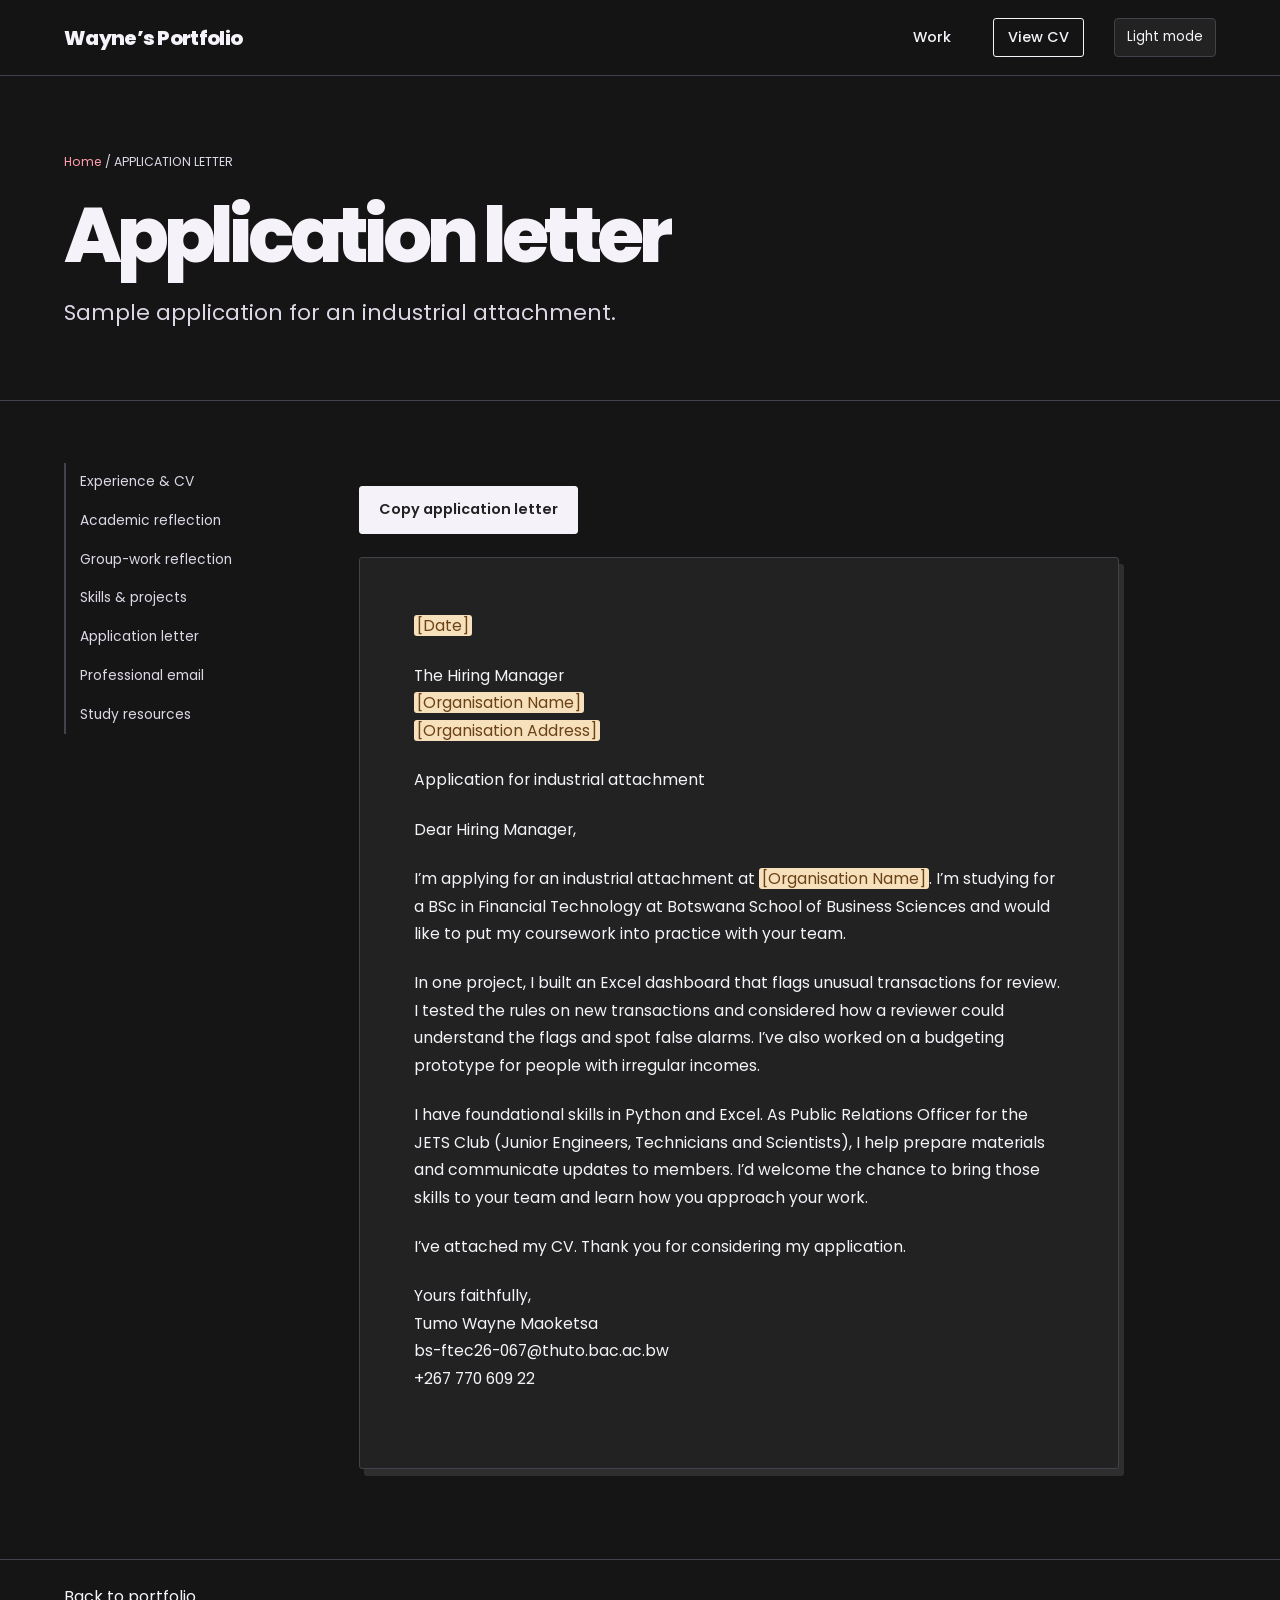
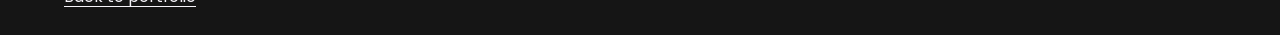
==== application-letter.html @ be2ab636 "Publish Wayne's Portfolio" ====
<!doctype html><html lang="en"><head><meta charset="utf-8"><meta name="viewport" content="width=device-width, initial-scale=1"><meta name="theme-color" content="#151515"><meta name="description" content="A formal application letter for an industrial attachment placement in Financial Technology."><title>Application Letter | Wayne's Portfolio</title><link rel="stylesheet" href="assets/style.css"><link rel="stylesheet" href="assets/portfolio.css"><script src="assets/main.js" defer></script><script defer src="assets/theme.js"></script></head><body class="dark"><a class="skip" href="#main">Skip to main content</a><header class="site-header"><div class="wrap header-in"><a class="logo" href="index.html" aria-label="Wayne portfolio home">Wayne’s Portfolio</a><button class="menu-btn" type="button" aria-expanded="false" aria-controls="main-nav">Menu</button><nav class="nav" id="main-nav" aria-label="Main navigation">
  <a href="index.html#portfolio">Work</a>
  <a class="nav-cv" href="cv.html">View CV</a>
</nav><button type="button" class="theme-toggle" data-theme-toggle aria-label="Dark mode" aria-pressed="true"><span data-theme-label>Light mode</span></button></div></header><main id="main"><section class="page-hero"><div class="wrap"><div class="crumb"><a href="index.html">Home</a> / APPLICATION LETTER</div><h1 class="display">Application letter</h1><p class="lead">Sample application for an industrial attachment.</p></div></section><div class="wrap content-area"><aside class="side" aria-label="Portfolio sections"><a href="cv.html">Experience & CV</a><a href="academic-reflection.html">Academic reflection</a><a href="group-reflection.html">Group-work reflection</a><a href="projects.html">Skills & projects</a><a href="application-letter.html">Application letter</a><a href="email-template.html">Professional email</a><a href="study-tips.html">Study resources</a></aside><div class="prose"><div class="copy-actions"><button type="button" class="btn" data-copy="letter-source">Copy application letter</button><span class="copy-note" role="status"></span></div><div id="letter-source" class="letter-paper" data-raw="[Date]

The Hiring Manager
[Organisation Name]
[Organisation Address]

Application for industrial attachment

Dear Hiring Manager,

I’m applying for an industrial attachment at [Organisation Name]. I’m studying for a BSc in Financial Technology at Botswana School of Business Sciences and would like to put my coursework into practice with your team.

In one project, I built an Excel dashboard that flags unusual transactions for review. I tested the rules on new transactions and considered how a reviewer could understand the flags and spot false alarms. I’ve also worked on a budgeting prototype for people with irregular incomes.

I have foundational skills in Python and Excel. As Public Relations Officer for the JETS Club (Junior Engineers, Technicians and Scientists), I help prepare materials and communicate updates to members. I’d welcome the chance to bring those skills to your team and learn how you approach your work.

I’ve attached my CV. Thank you for considering my application.

Yours faithfully,
Tumo Wayne Maoketsa
bs-ftec26-067@thuto.bac.ac.bw
+267 770 609 22"><p><span class="placeholder">[Date]</span></p><p>The Hiring Manager
<span class="placeholder">[Organisation Name]</span>
<span class="placeholder">[Organisation Address]</span></p><p>Application for industrial attachment</p><p>Dear Hiring Manager,</p><p>I’m applying for an industrial attachment at <span class="placeholder">[Organisation Name]</span>. I’m studying for a BSc in Financial Technology at Botswana School of Business Sciences and would like to put my coursework into practice with your team.</p><p>In one project, I built an Excel dashboard that flags unusual transactions for review. I tested the rules on new transactions and considered how a reviewer could understand the flags and spot false alarms. I’ve also worked on a budgeting prototype for people with irregular incomes.</p><p>I have foundational skills in Python and Excel. As Public Relations Officer for the JETS Club (Junior Engineers, Technicians and Scientists), I help prepare materials and communicate updates to members. I’d welcome the chance to bring those skills to your team and learn how you approach your work.</p><p>I’ve attached my CV. Thank you for considering my application.</p><p>Yours faithfully,
Tumo Wayne Maoketsa
bs-ftec26-067@thuto.bac.ac.bw
+267 770 609 22</p></div></div></div></main><footer class="footer"><div class="wrap"><a class="footer-home" href="index.html">Back to portfolio</a></div></footer></body></html>
---- assets/style.css ----
:root{--bg:#0a1116;--panel:#111d22;--panel2:#14252a;--ink:#edf5ed;--muted:#9bb1ac;--muted2:#79938c;--line:#29413e;--accent:#bafa79;--accent2:#71dfc5;--orange:#ffb98a;--max:1190px;--body:system-ui,-apple-system,BlinkMacSystemFont,"Segoe UI",sans-serif;--display:Georgia,"Times New Roman",serif}
*{box-sizing:border-box}html{scroll-behavior:smooth}body{margin:0;background:var(--bg);color:var(--ink);font-family:var(--body);font-size:16px;line-height:1.65;-webkit-font-smoothing:antialiased}body:before{content:"";position:fixed;inset:0;z-index:-1;pointer-events:none;background:radial-gradient(ellipse 60% 35% at 94% -6%,#1e443a99,transparent),radial-gradient(ellipse 45% 30% at -10% 50%,#12303470,transparent)}::selection{background:var(--accent);color:#101b16}a{color:inherit}a:hover{color:var(--accent)}a:focus-visible,button:focus-visible{outline:3px solid var(--accent);outline-offset:3px}button{font:inherit}img{max-width:100%}p{margin:0 0 1.2rem}.skip{position:absolute;left:16px;top:-70px;padding:10px 14px;background:var(--accent);color:#07120e;z-index:50}.skip:focus{top:12px}.wrap{width:min(calc(100% - 56px),var(--max));margin:0 auto}.site-header{position:sticky;top:0;z-index:30;background:#0a1116e9;border-bottom:1px solid #29413ea8;backdrop-filter:blur(16px)}.header-in{min-height:76px;display:flex;align-items:center;gap:30px}.logo{display:flex;align-items:center;gap:12px;min-width:193px;text-decoration:none}.logo-mark{display:grid;place-items:center;width:43px;height:43px;background:var(--accent);color:#12251a;font-size:24px;line-height:1;font-weight:950;letter-spacing:-.1em;border-radius:10px}.logo-text{display:flex;flex-direction:column;line-height:1.1}.logo-text strong{font-weight:800;letter-spacing:.07em;font-size:.9rem}.logo-text small{font-size:.6rem;letter-spacing:.18em;color:var(--muted);margin-top:5px}.nav{display:flex;align-items:center;gap:19px;flex:1;justify-content:flex-end}.nav a{font-size:.76rem;white-space:nowrap;color:var(--muted);text-decoration:none;font-weight:650;transition:color .18s}.nav a:hover,.nav a.active{color:var(--accent)}.nav a.active:after{content:"";display:block;height:2px;margin-top:2px;background:var(--accent)}.menu-btn{display:none;background:none;border:1px solid var(--line);border-radius:8px;color:var(--ink);padding:7px 10px;cursor:pointer}.topbar-note{display:none}.eyebrow{font-size:.71rem;font-weight:800;letter-spacing:.19em;text-transform:uppercase;color:var(--accent);margin:0 0 18px}.eyebrow i{display:inline-block;height:6px;width:6px;background:var(--accent);border-radius:100%;margin:0 9px 2px 0}.display{font-family:var(--display);font-size:clamp(3.2rem,7.5vw,7.3rem);line-height:.99;letter-spacing:-.068em;font-weight:400;margin:0}.display em{color:var(--accent);font-weight:400}.lead{font-size:clamp(1.08rem,1.8vw,1.36rem);line-height:1.6;color:#cbd8cf;max-width:680px}.muted{color:var(--muted)}.tiny{font-size:.78rem;color:var(--muted2)}.kicker{font-size:.75rem;letter-spacing:.17em;text-transform:uppercase;color:var(--accent2);font-weight:750}.btn{display:inline-flex;align-items:center;justify-content:center;gap:10px;min-height:48px;padding:11px 19px;border-radius:7px;background:var(--accent);color:#142319;text-decoration:none;border:1px solid var(--accent);font-weight:800;transition:transform .18s,background .18s;cursor:pointer;font-size:.88rem}.btn:hover{background:#d4ffad;color:#132319;transform:translateY(-2px)}.btn.ghost{background:transparent;color:var(--ink);border-color:#48625b}.btn.ghost:hover{border-color:var(--accent);color:var(--accent)}.actions{display:flex;gap:12px;flex-wrap:wrap;margin-top:27px}.hero{min-height:690px;display:grid;grid-template-columns:1.22fr .78fr;align-items:center;gap:28px;padding:88px 0 82px}.hero .lead{margin-top:27px;max-width:625px}.hero-aside{position:relative;min-height:460px;display:grid;align-items:center;justify-items:center}.orbital{width:min(100%,430px);aspect-ratio:1;position:relative;display:grid;place-items:center;border:1px solid #36544a;border-radius:50%;background:radial-gradient(circle at center,#15362d 0%,#102420 42%,transparent 63%)}.orbital:before,.orbital:after{content:"";position:absolute;inset:12%;border:1px dashed #3d6658;border-radius:50%}.orbital:after{inset:27%;border:1px solid #5b856f}.orbital .glyph{font-size:clamp(8rem,16vw,14rem);font-weight:900;line-height:1;color:var(--accent);letter-spacing:-.14em;transform:translateX(-.08em)}.orbit-dot{position:absolute;width:15px;height:15px;border-radius:100%;background:var(--accent);top:11%;left:24%;box-shadow:0 0 28px #bafa7970}.orbit-label{position:absolute;background:var(--panel2);border:1px solid var(--line);padding:9px 13px;border-radius:4px;font-size:.66rem;letter-spacing:.1em;text-transform:uppercase;color:#d7e9de}.orbit-label.one{right:-3%;top:21%}.orbit-label.two{left:-6%;bottom:17%}.section{padding:80px 0;border-top:1px solid var(--line)}.section-head{display:flex;align-items:flex-end;justify-content:space-between;gap:20px;margin-bottom:30px}.section-title{font-family:var(--display);font-size:clamp(2.4rem,4.4vw,4.4rem);line-height:1.09;letter-spacing:-.055em;margin:0;font-weight:400}.section-intro{max-width:580px;color:var(--muted)}.grid-3{display:grid;grid-template-columns:repeat(3,minmax(0,1fr));gap:16px}.grid-2{display:grid;grid-template-columns:repeat(2,minmax(0,1fr));gap:18px}.card{background:linear-gradient(150deg,#16272b,#101b20);border:1px solid var(--line);border-radius:13px;padding:25px;min-width:0}.card h3{font-size:1.23rem;line-height:1.25;margin:13px 0}.card p{color:var(--muted);font-size:.94rem}.card .meta{font-size:.65rem;text-transform:uppercase;letter-spacing:.16em;color:var(--accent2);font-weight:750}.card .arrow{color:var(--accent);font-size:1.5rem;text-decoration:none}.stat-line{border-top:1px solid var(--line);display:grid;grid-template-columns:repeat(3,1fr);gap:20px;padding:25px 0;margin-top:42px}.stat strong{display:block;font-size:1.05rem}.stat span{display:block;font-size:.79rem;color:var(--muted);margin-top:2px}.feature{display:grid;grid-template-columns:.7fr 1.3fr;gap:50px;align-items:start}.feature .section-title{position:sticky;top:120px}.feature-copy p{font-size:1.1rem;color:#c1d2c9}.eyeline{width:90px;border-top:2px solid var(--accent);margin:0 0 23px}.pill{display:inline-flex;align-items:center;border:1px solid #3d5a53;background:#19352e;color:#d8ebdc;font-size:.71rem;font-weight:700;border-radius:100px;padding:5px 11px;margin:4px 4px 0 0}.pill.alt{background:#2c2924;border-color:#504337;color:#f3d7bc}.project{display:flex;flex-direction:column;gap:14px}.preview{height:155px;border:1px solid #38605a;border-radius:8px;background:linear-gradient(135deg,#17322e,#09181c);overflow:hidden;padding:13px}.preview-top{display:flex;gap:5px;align-items:center;margin-bottom:16px}.preview-top span{width:6px;height:6px;background:#59867a;border-radius:50%}.preview .mini-label{font-size:9px;letter-spacing:.11em;color:#b8d7c7}.mini-bars{display:flex;align-items:end;gap:8px;height:72px;margin-top:5px}.mini-bars i{display:block;flex:1;background:linear-gradient(0deg,#67c79f,#c3ff8c);border-radius:3px 3px 0 0}.preview.boka{display:grid;grid-template-columns:.8fr 1fr;gap:14px;align-items:center}.mini-health{width:75px;height:75px;border:1px solid #5b897a;border-radius:14px;display:grid;place-items:center;color:var(--accent);font-size:44px}.mini-lines i{display:block;height:8px;border-radius:10px;background:#467168;margin-bottom:11px}.mini-lines i:nth-child(2){width:69%;background:#adf38a}.mini-lines i:nth-child(3){width:85%}.preview.pula{display:flex;gap:14px;align-items:center}.mini-phone{width:80px;height:130px;border:2px solid #84ba9c;border-radius:13px;padding:11px 9px;background:#0f2729;display:flex;flex-direction:column;gap:8px}.mini-phone .amount{font-size:19px;font-weight:800;color:var(--accent)}.mini-phone span{display:block;height:10px;background:#37685b;border-radius:4px}.mini-phone span:nth-last-child(1){width:64%}.page-hero{padding:76px 0 50px;position:relative;border-bottom:1px solid var(--line)}.page-hero .display{font-size:clamp(3.4rem,6vw,6.2rem)}.page-hero .lead{max-width:780px;margin-top:23px}.crumb{font-size:.77rem;color:var(--muted);margin-bottom:25px}.crumb a{text-decoration:none;color:var(--accent2)}.content-area{display:grid;grid-template-columns:230px minmax(0,1fr);gap:65px;padding:62px 0 90px}.side{position:sticky;top:115px;align-self:start}.side .smallcap{font-size:.7rem;letter-spacing:.15em;color:var(--accent);font-weight:800;margin-bottom:18px}.side a{display:block;text-decoration:none;border-left:2px solid var(--line);color:var(--muted);font-size:.86rem;padding:8px 14px}.side a:hover{border-color:var(--accent);color:var(--accent)}.prose{max-width:760px}.prose h2{font-family:var(--display);font-size:2.3rem;line-height:1.1;font-weight:400;letter-spacing:-.04em;margin:0 0 25px}.prose h3{font-size:1.19rem;margin:35px 0 12px}.prose p{font-size:1.05rem;color:#cbdad1;line-height:1.9;margin-bottom:22px}.prose p strong{color:var(--ink)}.prose blockquote{margin:28px 0;border-left:3px solid var(--accent);padding:14px 0 14px 25px;font-family:var(--display);font-size:1.58rem;line-height:1.5;color:var(--ink)}.info-box{border:1px solid var(--line);background:#12231f;border-radius:11px;padding:20px 24px;margin:22px 0}.info-box p{font-size:.9rem;margin:0;color:var(--muted)}.info-box strong{color:var(--ink)}.number{font-size:.72rem;color:var(--accent2);letter-spacing:.1em;text-transform:uppercase;font-weight:800}.timeline{padding:8px 0 12px}.timeline-item{border-left:1px solid #3d6458;padding:0 0 30px 26px;position:relative}.timeline-item:before{content:"";position:absolute;width:9px;height:9px;background:var(--accent);border-radius:50%;top:7px;left:-5px}.timeline-item h3{margin:0 0 4px}.timeline-item p{font-size:.95rem;margin:0}.timeline-item .tiny{margin-bottom:10px}.inline-list{display:flex;flex-wrap:wrap;gap:7px;margin:14px 0}.detail-list{color:#cbdad1;padding-left:21px}.detail-list li{margin:9px 0}.article-wordcount{display:inline-block;background:#1a312b;color:var(--accent2);border:1px solid #426057;border-radius:5px;font-size:.8rem;padding:7px 12px;margin-bottom:25px}.stage{margin:0 0 30px;border-bottom:1px solid var(--line);padding-bottom:26px}.stage h3{margin:8px 0 14px;display:flex;gap:10px;align-items:center}.stage .stage-no{display:grid;place-items:center;background:var(--accent);color:#09231a;border-radius:5px;width:33px;height:33px;font-size:.82rem;font-weight:900}.stage p{margin:0}.letter-paper{background:#f3f4e9;border:1px solid #d5dccb;color:#22342b;border-radius:3px;padding:clamp(24px,5vw,54px);box-shadow:10px 12px 0 #193329;line-height:1.8}.letter-paper p{color:#28372f;font-size:.98rem;line-height:1.75;white-space:pre-line}.letter-paper strong{color:#17291b}.letter-paper .to{margin:25px 0}.letter-paper h2{font:700 1.05rem var(--body);letter-spacing:.02em;margin:26px 0}.letter-paper .placeholder{background:#f7e1bd;color:#6a4216;border-radius:3px;padding:0 3px}.copy-actions{display:flex;align-items:center;gap:12px;flex-wrap:wrap;margin:23px 0}.copy-note{font-size:.79rem;color:var(--muted)}.email-paper{border:1px solid #3a5c52;background:#12221e;border-radius:10px;overflow:hidden}.email-head{padding:18px 25px;border-bottom:1px solid var(--line);color:#c5d4ce;font-size:.86rem}.email-head div+div{margin-top:9px}.email-head b{display:inline-block;min-width:80px;color:var(--accent2)}.email-body{padding:30px 27px;white-space:pre-wrap;color:#d8e5db;line-height:1.85;font-size:1rem}.filterbar{display:flex;gap:8px;flex-wrap:wrap;margin:30px 0}.filterbar button{cursor:pointer;border:1px solid #48645b;border-radius:100px;padding:8px 16px;background:transparent;color:var(--muted);font-size:.86rem}.filterbar button.selected,.filterbar button:hover{background:var(--accent);color:#102419;border-color:var(--accent)}[hidden]{display:none!important}.project-stack{display:grid;gap:22px}.project-large{display:grid;grid-template-columns:1fr 1.15fr;gap:30px;border:1px solid var(--line);border-radius:12px;background:linear-gradient(140deg,#132623,#101b1f);padding:25px}.project-large .preview{height:100%;min-height:270px;display:grid;align-content:center;padding:25px}.project-large h2{font-family:var(--display);font-size:2.3rem;font-weight:400;letter-spacing:-.04em;line-height:1.1;margin:9px 0 15px}.project-large p{color:var(--muted)}.project-large .pill{margin:5px 4px 0 0}.project-large .footnote{margin:22px 0 0;font-size:.75rem;color:var(--muted2)}.skill-row{display:grid;grid-template-columns:1fr 1fr;gap:15px;margin:24px 0}.skill-row .card{padding:19px}.skill-row h3{margin:3px 0 8px}.pill-group{margin:10px 0 0}.split-callout{display:grid;grid-template-columns:1fr 1fr;gap:18px;margin:34px 0}.quote-big{font-family:var(--display);font-size:clamp(1.8rem,3vw,2.7rem);line-height:1.2;letter-spacing:-.04em;color:#edf7e9}.footer{border-top:1px solid var(--line);padding:48px 0 22px}.footer-upper{display:grid;grid-template-columns:1.2fr 1fr;gap:30px;padding-bottom:42px}.footer h2{font-family:var(--display);font-size:clamp(2rem,4vw,3.5rem);line-height:1.15;font-weight:400;letter-spacing:-.045em;margin:0 0 16px}.footer-links{display:grid;grid-template-columns:1fr 1fr;gap:7px 20px}.footer-links a{text-decoration:none;font-size:.85rem;color:var(--muted);padding:3px 0}.footer-bottom{border-top:1px solid var(--line);padding-top:20px;display:flex;justify-content:space-between;gap:20px;flex-wrap:wrap;font-size:.73rem;color:var(--muted2)}.resource-grid{display:grid;grid-template-columns:1fr 1fr;gap:18px;margin-top:25px}.resource-grid .card{padding:23px}.resource-grid .card h3{margin-top:6px}.divider{border:0;border-top:1px solid var(--line);margin:45px 0}.accent{color:var(--accent)}
@media(max-width:1140px){.nav{gap:11px}.nav a{font-size:.69rem}.logo{min-width:163px}.header-in{gap:14px}.hero{min-height:600px}.orbital{width:360px}}@media(max-width:900px){.menu-btn{display:block;margin-left:auto}.header-in{flex-wrap:wrap}.nav{display:none;flex:0 0 100%;justify-content:stretch;flex-direction:column;align-items:stretch;padding:6px 0 20px;gap:0}.nav.is-open{display:flex}.nav a{font-size:.96rem;padding:9px 5px;border-top:1px solid var(--line)}.nav a.active:after{display:none}.hero{grid-template-columns:1fr;padding:76px 0 45px;min-height:auto}.hero-aside{min-height:290px}.orbital{width:280px}.orbit-label.one{right:9%}.orbit-label.two{left:9%}.grid-3{grid-template-columns:1fr 1fr}.content-area{grid-template-columns:1fr;gap:30px}.side{position:static;display:flex;gap:5px;flex-wrap:wrap}.side .smallcap{flex:0 0 100%;margin-bottom:6px}.side a{border:1px solid var(--line);border-radius:6px;padding:6px 10px}.project-large{grid-template-columns:1fr}.project-large .preview{min-height:190px}.feature{grid-template-columns:1fr;gap:20px}.feature .section-title{position:static}}@media(max-width:600px){.wrap{width:min(calc(100% - 32px),var(--max))}.header-in{min-height:70px}.hero{padding:58px 0 34px}.hero-aside{min-height:290px}.orbital{width:240px}.orbit-label{font-size:.55rem}.orbit-label.one{right:0}.orbit-label.two{left:0}.section{padding:58px 0}.grid-3,.grid-2,.resource-grid,.split-callout,.skill-row,.footer-upper{grid-template-columns:1fr}.section-head{display:block}.section-head .btn{margin-top:16px}.stat-line{grid-template-columns:1fr;gap:16px}.stat{border-bottom:1px solid var(--line);padding-bottom:11px}.page-hero{padding:53px 0 34px}.content-area{padding:40px 0 65px}.prose p{font-size:1rem}.prose h2{font-size:1.95rem}.project-large{padding:17px}.letter-paper{box-shadow:4px 7px 0 #193329}.footer{padding-top:34px}.footer-upper{padding-bottom:25px}}
@media(prefers-reduced-motion:reduce){html{scroll-behavior:auto}*,*:before,*:after{animation:none!important;transition:none!important}}
---- assets/portfolio.css ----
@import url('https://fonts.googleapis.com/css2?family=Poppins:wght@400;500;600;700&display=swap');

:root {
  --bg: #f2f2fc;
  --panel: #fdf9ff;
  --panel2: #ede6f0;
  --ink: #302e4d;
  --muted: #504e70;
  --muted2: #5e6055;
  --line: #e8dfec;
  --accent: #ec1839;
  --accent2: #a71435;
  --max: 1152px;
  --body: Poppins, system-ui, sans-serif;
  --display: var(--body);
}
body::before { display: none; }
::selection { background: #e3c5b4; color: var(--ink); }
.site-header {
  background: #f2f2fcf5;
  border-color: var(--line);
}
.header-in { min-height: 75px; justify-content: space-between; }
.logo {
  display: inline-flex;
  gap: 0;
  min-width: auto;
  font: 800 1.25rem/1 var(--display);
  letter-spacing: -.035em;
  color: var(--ink);
}
.logo span, .intro h1 span { color: var(--accent); }
.nav { gap: clamp(1rem, 3.3vw, 2.8rem); }
.nav a {
  font-size: .9rem;
  font-weight: 500;
  color: var(--ink);
  text-underline-offset: 5px;
}
.nav a:hover, .nav a:focus-visible, .nav a[aria-current] { text-decoration: underline; }
.nav .nav-cv { padding: 7px 14px; border: 1px solid var(--ink); border-radius: 3px; }
.nav .nav-cv:hover { background: var(--ink); color: var(--panel); text-decoration: none; }
.btn {
  background: var(--ink); color: var(--panel); border-color: var(--ink);
  border-radius: 3px; font-size: .9rem; font-weight: 600;
}
.btn:hover { background: var(--accent2); color: white; border-color: var(--accent2); }
.btn.ghost { border-color: var(--ink); color: var(--ink); }
.btn.ghost:hover { background: var(--ink); color: white; }
.text-link, .row-link { font-weight: 600; text-underline-offset: .3em; text-decoration-thickness: 1px; }
.text-link:hover, .row-link:hover { color: var(--accent); }
.actions { align-items: center; gap: 24px; }
.lead, .feature-copy p, .prose p, .detail-list, .quote-big, .email-head, .email-body { color: var(--muted); }
.card:not(.credential), .project-large, .info-box, .email-paper { background: var(--panel); border-color: var(--line); border-radius: 4px; }
.card p { font-size: 1rem; }
.preview { background: #2a372c; border-color: #a71435; color: #f9f7f0; }
.preview .mini-label { color: #d7e5cc; }
.preview-top span, .mini-lines i, .mini-phone span { background: #799781; }
.mini-bars i { background: linear-gradient(#d3e4bb, #7fa285); }
.mini-lines i:nth-child(2) { background: #d3e4bb; }
.mini-health, .mini-phone { color: #d3e4bb; border-color: #799781; }
.mini-phone { background: #223128; }
.mini-phone .amount { color: #d3e4bb; }
.pill, .pill.alt, .article-wordcount { background: var(--panel2); border-color: var(--line); color: var(--accent2); }
.filterbar button, .timeline-item { border-color: var(--line); }
.filterbar button.selected, .filterbar button:hover, .stage .stage-no, .skip { color: white; }
.letter-paper { background: var(--panel); border-color: var(--line); box-shadow: 5px 7px 0 var(--panel2); }
.letter-paper p, .letter-paper strong { color: var(--ink); }
.project-large:target { outline: 2px solid var(--accent2); outline-offset: 4px; }
[id] { scroll-margin-top: 92px; }

.footer { padding: 24px 0; }
.footer-home { text-underline-offset: .25em; }

@media (max-width: 900px) {
  .header-in { min-height: 68px; }
  .nav a { border-color: var(--line); }
  .nav .nav-cv { margin-top: 9px; align-self: start; }
}

.page-hero .display, .prose h2, .project-large h2 { font-weight: 800; }
.page-hero .display em { font-style: normal; font-weight: inherit; }
.cv-contact { display: flex; gap: 6px 18px; flex-wrap: wrap; font-style: normal; overflow-wrap: anywhere; }
.cv-contact a { text-underline-offset: .2em; }
body.dark {
  color-scheme: dark;
  --bg: #151515;
  --panel: #222222;
  --panel2: #2e2e2e;
  --ink: #f5f3f9;
  --muted: #ded7e6;
  --muted2: #c4bdcc;
  --line: #45404a;
  --accent: #ff7489;
  --accent2: #ff9dac;
}
body.dark .site-header { background: #151515f5; }
body.dark .btn:hover { color: #151515; }
body.dark .filterbar button.selected, body.dark .filterbar button:hover, body.dark .skip { color: #151515; }
.theme-toggle { padding: 7px 12px; border: 1px solid var(--line); border-radius: 4px; background: var(--panel); color: var(--ink); font-size: .85rem; cursor: pointer; white-space: nowrap; }
@media (max-width: 900px) {
  .theme-toggle { order: 1; }
  .header-in .menu-btn { margin-left: auto; }
  .header-in .nav { order: 2; }
}
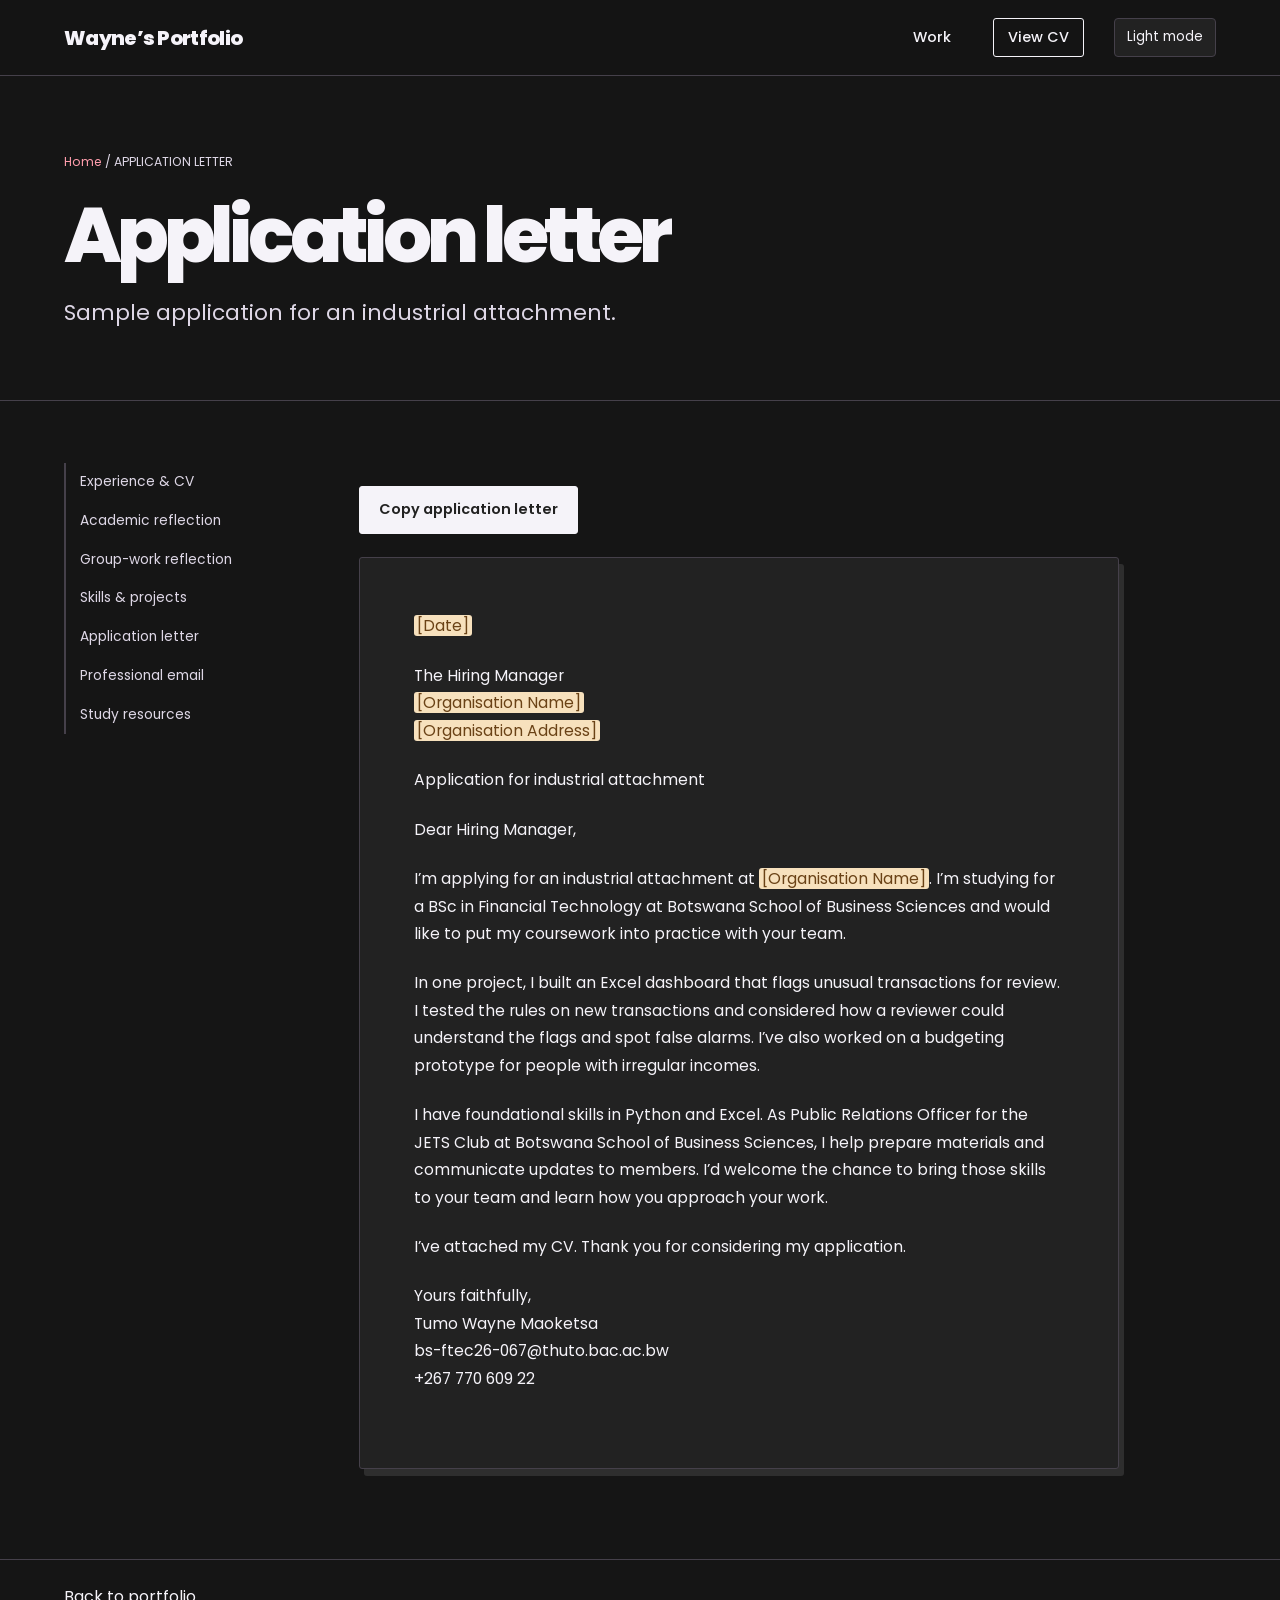
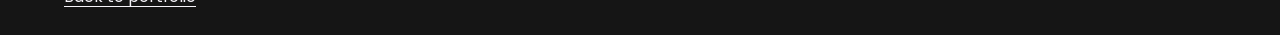
==== commit 30589c3f: "Identify JETS as a student club at BSBS" ====
--- a/application-letter.html
+++ b/application-letter.html
@@ -15,7 +15,7 @@
 
 In one project, I built an Excel dashboard that flags unusual transactions for review. I tested the rules on new transactions and considered how a reviewer could understand the flags and spot false alarms. I’ve also worked on a budgeting prototype for people with irregular incomes.
 
-I have foundational skills in Python and Excel. As Public Relations Officer for the JETS Club (Junior Engineers, Technicians and Scientists), I help prepare materials and communicate updates to members. I’d welcome the chance to bring those skills to your team and learn how you approach your work.
+I have foundational skills in Python and Excel. As Public Relations Officer for the JETS Club at Botswana School of Business Sciences, I help prepare materials and communicate updates to members. I’d welcome the chance to bring those skills to your team and learn how you approach your work.
 
 I’ve attached my CV. Thank you for considering my application.
 
@@ -24,7 +24,7 @@
 bs-ftec26-067@thuto.bac.ac.bw
 +267 770 609 22"><p><span class="placeholder">[Date]</span></p><p>The Hiring Manager
 <span class="placeholder">[Organisation Name]</span>
-<span class="placeholder">[Organisation Address]</span></p><p>Application for industrial attachment</p><p>Dear Hiring Manager,</p><p>I’m applying for an industrial attachment at <span class="placeholder">[Organisation Name]</span>. I’m studying for a BSc in Financial Technology at Botswana School of Business Sciences and would like to put my coursework into practice with your team.</p><p>In one project, I built an Excel dashboard that flags unusual transactions for review. I tested the rules on new transactions and considered how a reviewer could understand the flags and spot false alarms. I’ve also worked on a budgeting prototype for people with irregular incomes.</p><p>I have foundational skills in Python and Excel. As Public Relations Officer for the JETS Club (Junior Engineers, Technicians and Scientists), I help prepare materials and communicate updates to members. I’d welcome the chance to bring those skills to your team and learn how you approach your work.</p><p>I’ve attached my CV. Thank you for considering my application.</p><p>Yours faithfully,
+<span class="placeholder">[Organisation Address]</span></p><p>Application for industrial attachment</p><p>Dear Hiring Manager,</p><p>I’m applying for an industrial attachment at <span class="placeholder">[Organisation Name]</span>. I’m studying for a BSc in Financial Technology at Botswana School of Business Sciences and would like to put my coursework into practice with your team.</p><p>In one project, I built an Excel dashboard that flags unusual transactions for review. I tested the rules on new transactions and considered how a reviewer could understand the flags and spot false alarms. I’ve also worked on a budgeting prototype for people with irregular incomes.</p><p>I have foundational skills in Python and Excel. As Public Relations Officer for the JETS Club at Botswana School of Business Sciences, I help prepare materials and communicate updates to members. I’d welcome the chance to bring those skills to your team and learn how you approach your work.</p><p>I’ve attached my CV. Thank you for considering my application.</p><p>Yours faithfully,
 Tumo Wayne Maoketsa
 bs-ftec26-067@thuto.bac.ac.bw
 +267 770 609 22</p></div></div></div></main><footer class="footer"><div class="wrap"><a class="footer-home" href="index.html">Back to portfolio</a></div></footer></body></html>
